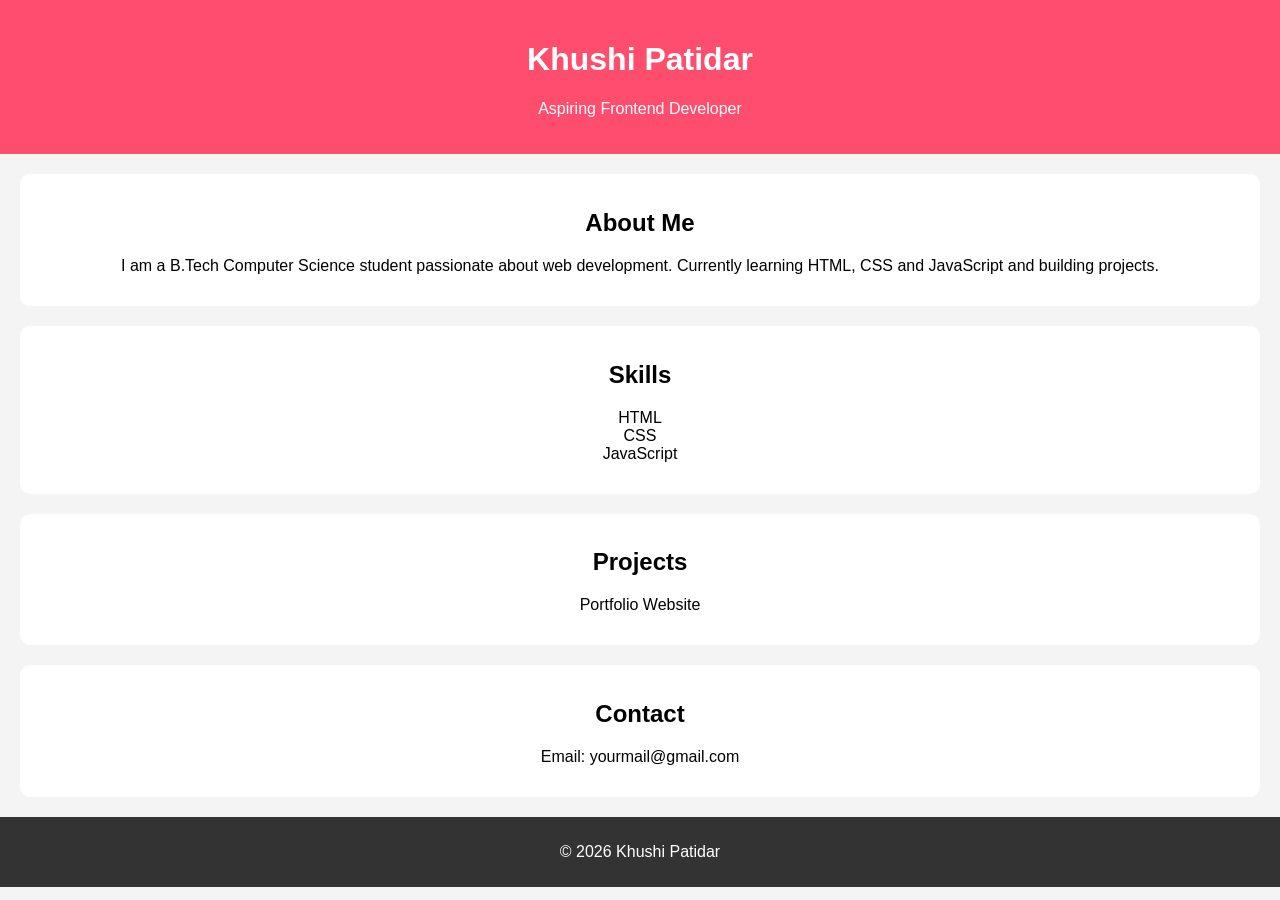
==== index.html @ 9010ab7a "Rename project1.html to index.html" ====
<!DOCTYPE html>
<html lang="en">
<head>
    <meta charset="UTF-8">
    <title>Khushi Portfolio</title>
    <link rel="stylesheet" href="style.css">
</head>
<body>

    <header>
        <h1>Khushi Patidar</h1>
        <p>Aspiring Frontend Developer</p>
    </header>

    <section class="about">
        <h2>About Me</h2>
        <p>
            I am a B.Tech Computer Science student passionate about web development.
            Currently learning HTML, CSS and JavaScript and building projects.
        </p>
    </section>

    <section class="skills">
        <h2>Skills</h2>
        <ul>
            <li>HTML</li>
            <li>CSS</li>
            <li>JavaScript</li>
        </ul>
    </section>

    <section class="projects">
        <h2>Projects</h2>
        <p>Portfolio Website</p>
    </section>

    <section class="contact">
        <h2>Contact</h2>
        <p>Email: yourmail@gmail.com</p>
    </section>

    <footer>
        <p>© 2026 Khushi Patidar</p>
    </footer>

</body>
</html>
---- style.css ----
body {
    font-family: Arial, sans-serif;
    margin: 0;
    padding: 0;
    text-align: center;
    background-color: #f4f4f4;
}

header {
    background-color: #ff4d6d;
    color: white;
    padding: 20px;
}

section {
    margin: 20px;
    padding: 15px;
    background: white;
    border-radius: 10px;
}

ul {
    list-style: none;
    padding: 0;
}

footer {
    margin-top: 20px;
    padding: 10px;
    background-color: #333;
    color: white;
}
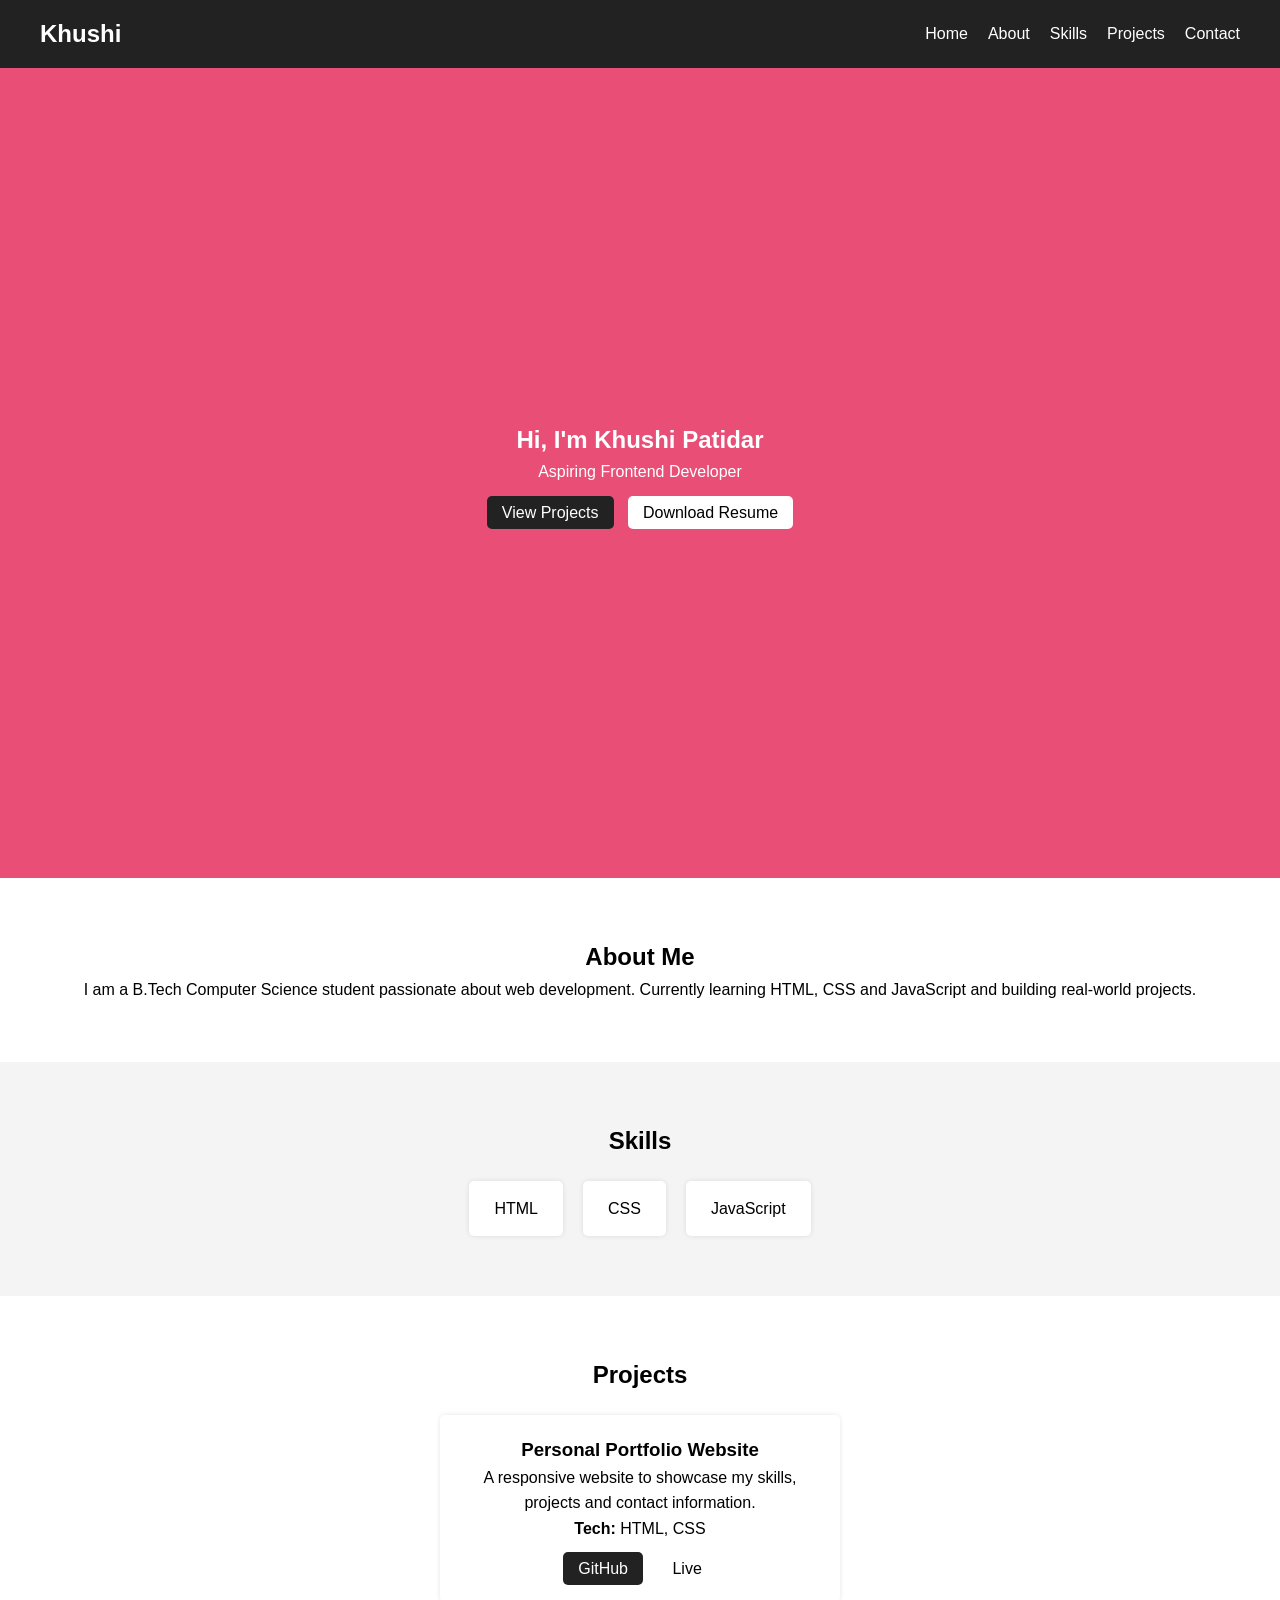
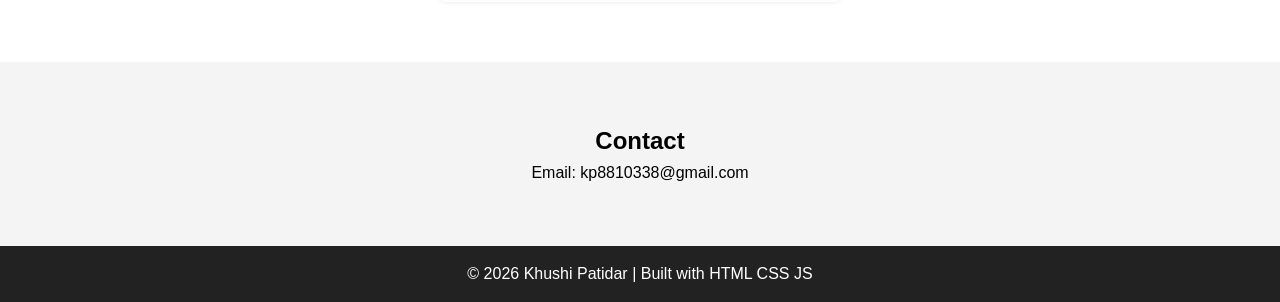
==== commit 9ce50700: "Add files via upload" ====
--- a/index.html
+++ b/index.html
@@ -1,47 +1,84 @@
-<!DOCTYPE html>
-<html lang="en">
-<head>
-    <meta charset="UTF-8">
-    <title>Khushi Portfolio</title>
-    <link rel="stylesheet" href="style.css">
-</head>
-<body>
-
-    <header>
-        <h1>Khushi Patidar</h1>
-        <p>Aspiring Frontend Developer</p>
-    </header>
-
-    <section class="about">
-        <h2>About Me</h2>
-        <p>
-            I am a B.Tech Computer Science student passionate about web development.
-            Currently learning HTML, CSS and JavaScript and building projects.
-        </p>
-    </section>
-
-    <section class="skills">
-        <h2>Skills</h2>
-        <ul>
-            <li>HTML</li>
-            <li>CSS</li>
-            <li>JavaScript</li>
-        </ul>
-    </section>
-
-    <section class="projects">
-        <h2>Projects</h2>
-        <p>Portfolio Website</p>
-    </section>
-
-    <section class="contact">
-        <h2>Contact</h2>
-        <p>Email: yourmail@gmail.com</p>
-    </section>
-
-    <footer>
-        <p>© 2026 Khushi Patidar</p>
-    </footer>
-
-</body>
-</html>
+<!DOCTYPE html>
+<html lang="en">
+<head>
+  <meta charset="UTF-8" />
+  <meta name="viewport" content="width=device-width, initial-scale=1.0" />
+  <title>Khushi Patidar | Portfolio</title>
+  <link rel="stylesheet" href="style.css" />
+</head>
+<body>
+
+  <!-- Navbar -->
+  <nav class="navbar">
+    <h2 class="logo">Khushi</h2>
+    <ul class="nav-links">
+      <li><a href="#home">Home</a></li>
+      <li><a href="#about">About</a></li>
+      <li><a href="#skills">Skills</a></li>
+      <li><a href="#projects">Projects</a></li>
+      <li><a href="#contact">Contact</a></li>
+    </ul>
+  </nav>
+
+  <!-- Hero -->
+  <section id="home" class="hero">
+    <h1>Hi, I'm Khushi Patidar</h1>
+    <p>Aspiring Frontend Developer</p>
+    <div class="buttons">
+      <a href="#projects" class="btn">View Projects</a>
+      <a href="resume.pdf" class="btn btn-light">Download Resume</a>
+    </div>
+  </section>
+
+  <!-- About -->
+  <section id="about" class="section">
+    <h2>About Me</h2>
+    <p>
+      I am a B.Tech Computer Science student passionate about web development.
+      Currently learning HTML, CSS and JavaScript and building real-world projects.
+    </p>
+  </section>
+
+  <!-- Skills -->
+  <section id="skills" class="section gray">
+    <h2>Skills</h2>
+    <div class="skill-grid">
+      <div class="skill-card">HTML</div>
+      <div class="skill-card">CSS</div>
+      <div class="skill-card">JavaScript</div>
+    </div>
+  </section>
+
+  <!-- Projects -->
+  <section id="projects" class="section">
+    <h2>Projects</h2>
+
+    <div class="project-card">
+      <h3>Personal Portfolio Website</h3>
+      <p>
+        A responsive website to showcase my skills, projects and contact
+        information.
+      </p>
+      <p><b>Tech:</b> HTML, CSS</p>
+
+      <div class="buttons">
+        <a href="#" class="btn">GitHub</a>
+        <a href="#" class="btn btn-light">Live</a>
+      </div>
+    </div>
+
+  </section>
+
+  <!-- Contact -->
+  <section id="contact" class="section gray">
+    <h2>Contact</h2>
+    <p>Email: kp8810338@gmail.com</p>
+  </section>
+
+  <!-- Footer -->
+  <footer>
+    © 2026 Khushi Patidar | Built with HTML CSS JS
+  </footer>
+
+</body>
+</html>
--- a/style.css
+++ b/style.css
@@ -1,32 +1,121 @@
-body {
-    font-family: Arial, sans-serif;
-    margin: 0;
-    padding: 0;
-    text-align: center;
-    background-color: #f4f4f4;
+* {
+  margin: 0;
+  padding: 0;
+  box-sizing: border-box;
+  font-family: Arial, sans-serif;
 }
 
-header {
-    background-color: #ff4d6d;
-    color: white;
-    padding: 20px;
+html {
+  scroll-behavior: smooth;
 }
 
-section {
-    margin: 20px;
-    padding: 15px;
-    background: white;
-    border-radius: 10px;
+body {
+  line-height: 1.6;
 }
 
-ul {
-    list-style: none;
-    padding: 0;
+/* Navbar */
+.navbar {
+  display: flex;
+  justify-content: space-between;
+  align-items: center;
+  padding: 15px 40px;
+  background: #222;
+  color: white;
+  position: sticky;
+  top: 0;
 }
 
+.nav-links {
+  list-style: none;
+  display: flex;
+  gap: 20px;
+}
+
+.nav-links a {
+  color: white;
+  text-decoration: none;
+}
+
+/* Hero */
+.hero {
+  height: 90vh;
+  display: flex;
+  flex-direction: column;
+  justify-content: center;
+  align-items: center;
+  background: #e94e77;
+  color: white;
+  text-align: center;
+}
+
+.buttons {
+  margin-top: 15px;
+}
+
+.btn {
+  background: #222;
+  color: white;
+  padding: 8px 15px;
+  margin: 5px;
+  text-decoration: none;
+  border-radius: 5px;
+}
+
+.btn-light {
+  background: white;
+  color: black;
+}
+
+/* Sections */
+.section {
+  padding: 60px 40px;
+  text-align: center;
+}
+
+.gray {
+  background: #f4f4f4;
+}
+
+/* Skills */
+.skill-grid {
+  margin-top: 20px;
+  display: flex;
+  justify-content: center;
+  gap: 20px;
+  flex-wrap: wrap;
+}
+
+.skill-card {
+  background: white;
+  padding: 15px 25px;
+  border-radius: 5px;
+  box-shadow: 0 0 5px rgba(0,0,0,0.1);
+}
+
+/* Project */
+.project-card {
+  margin-top: 20px;
+  background: white;
+  padding: 20px;
+  max-width: 400px;
+  margin-left: auto;
+  margin-right: auto;
+  border-radius: 5px;
+  box-shadow: 0 0 5px rgba(0,0,0,0.1);
+}
+
+/* Footer */
 footer {
-    margin-top: 20px;
-    padding: 10px;
-    background-color: #333;
-    color: white;
+  padding: 15px;
+  text-align: center;
+  background: #222;
+  color: white;
+}
+
+/* Responsive */
+@media (max-width: 768px) {
+  .nav-links {
+    flex-direction: column;
+    gap: 10px;
+  }
 }
